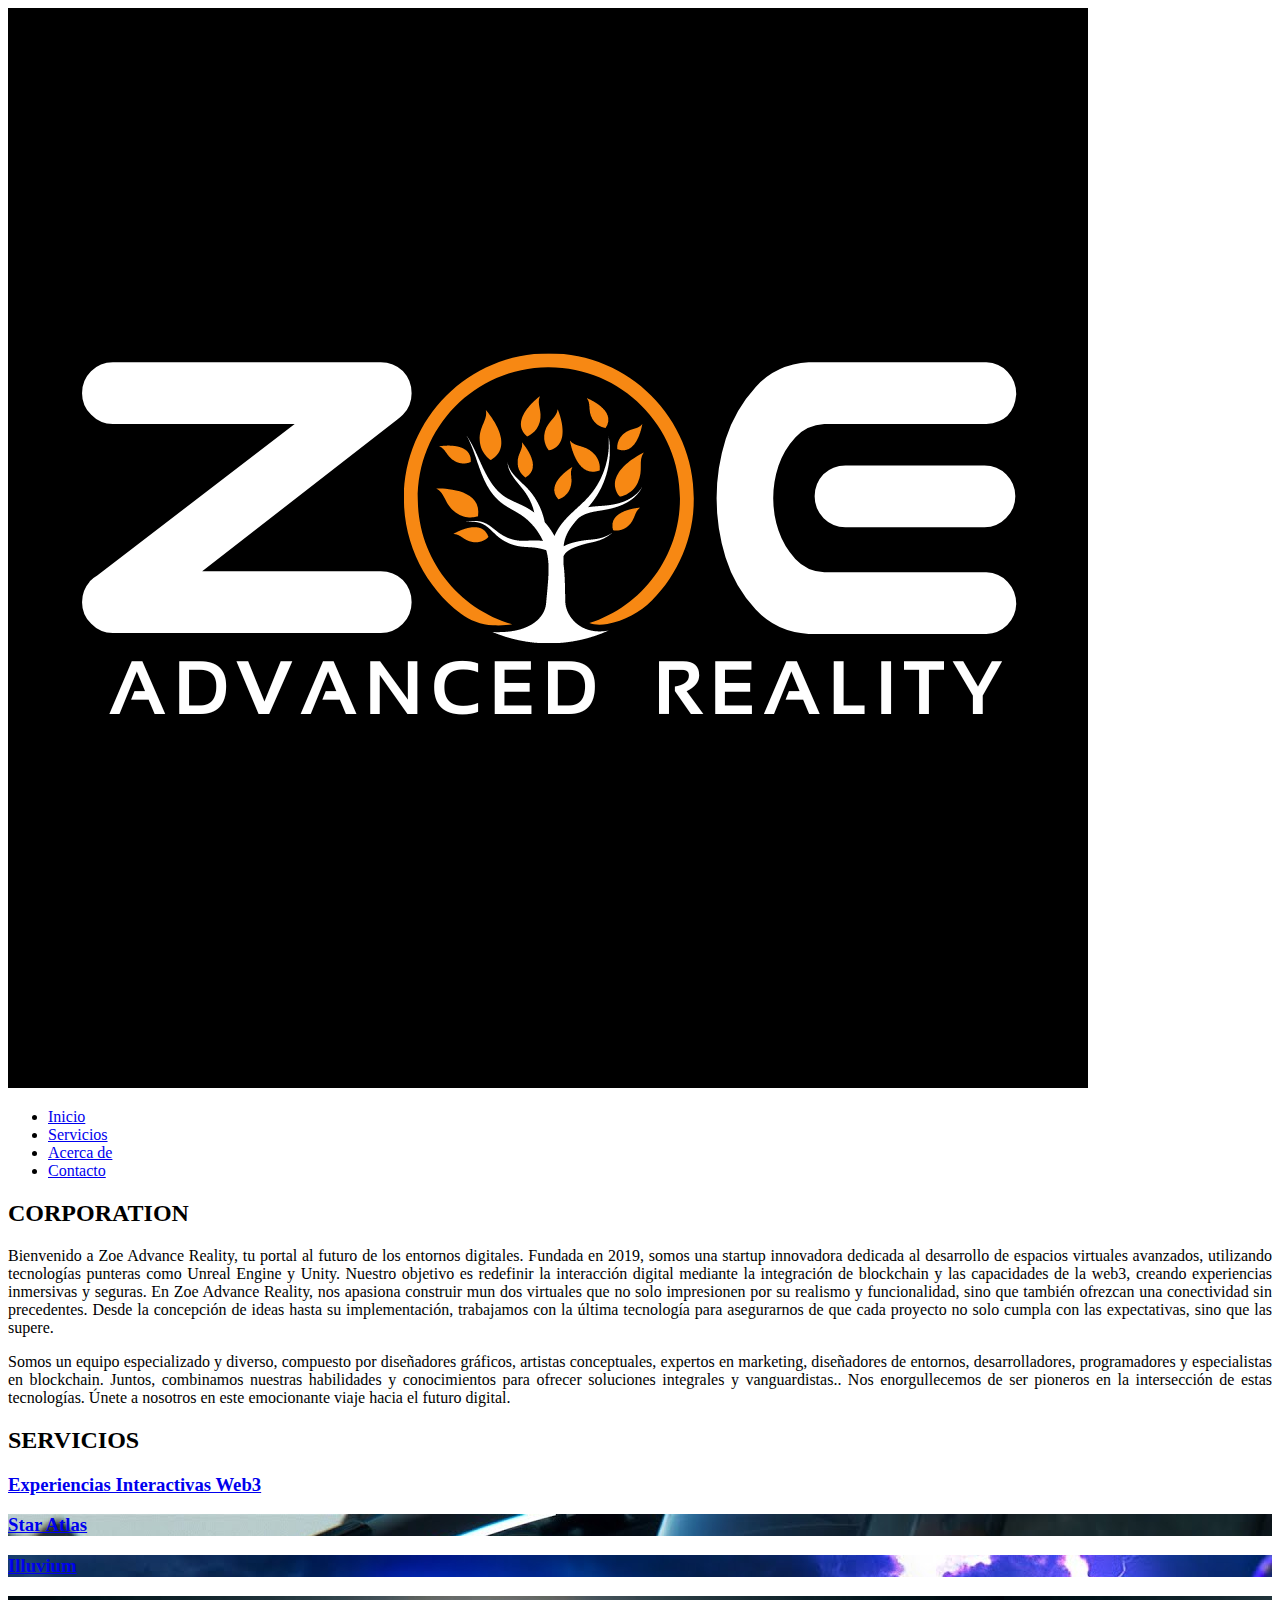
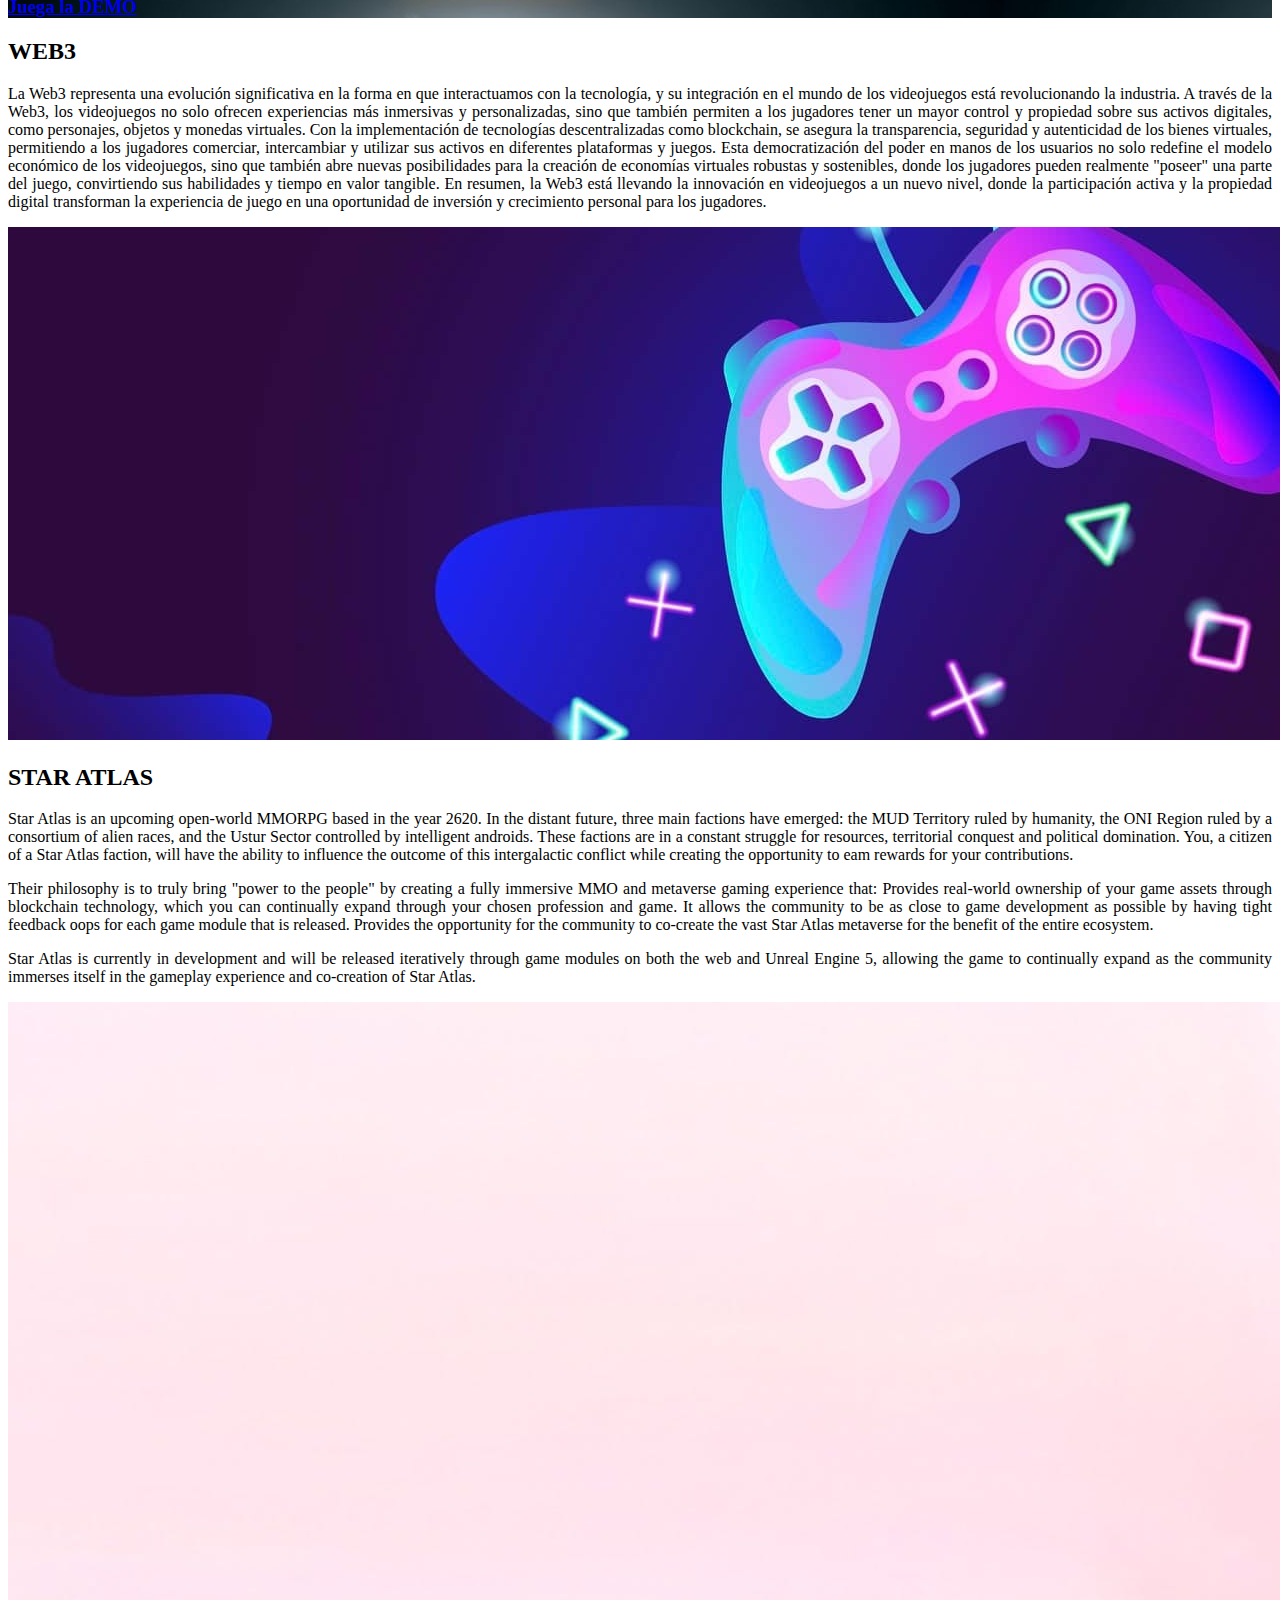
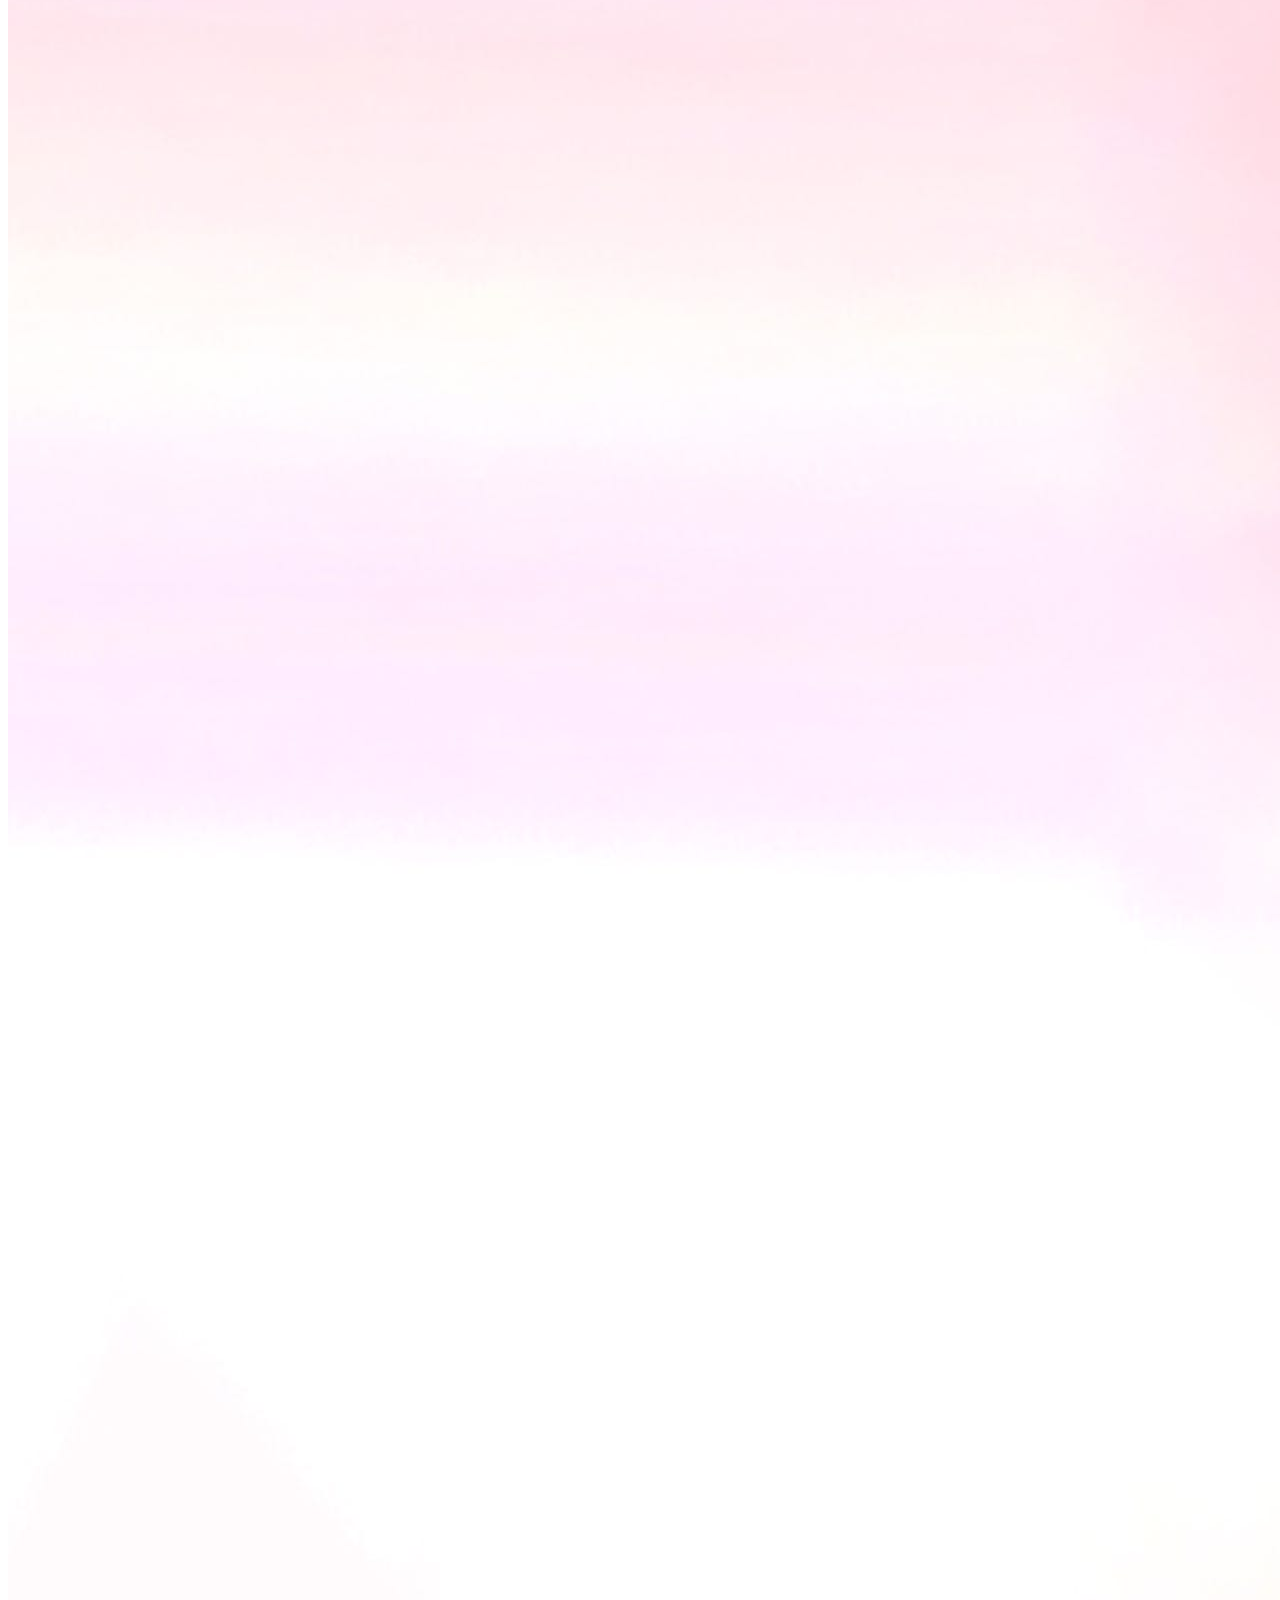
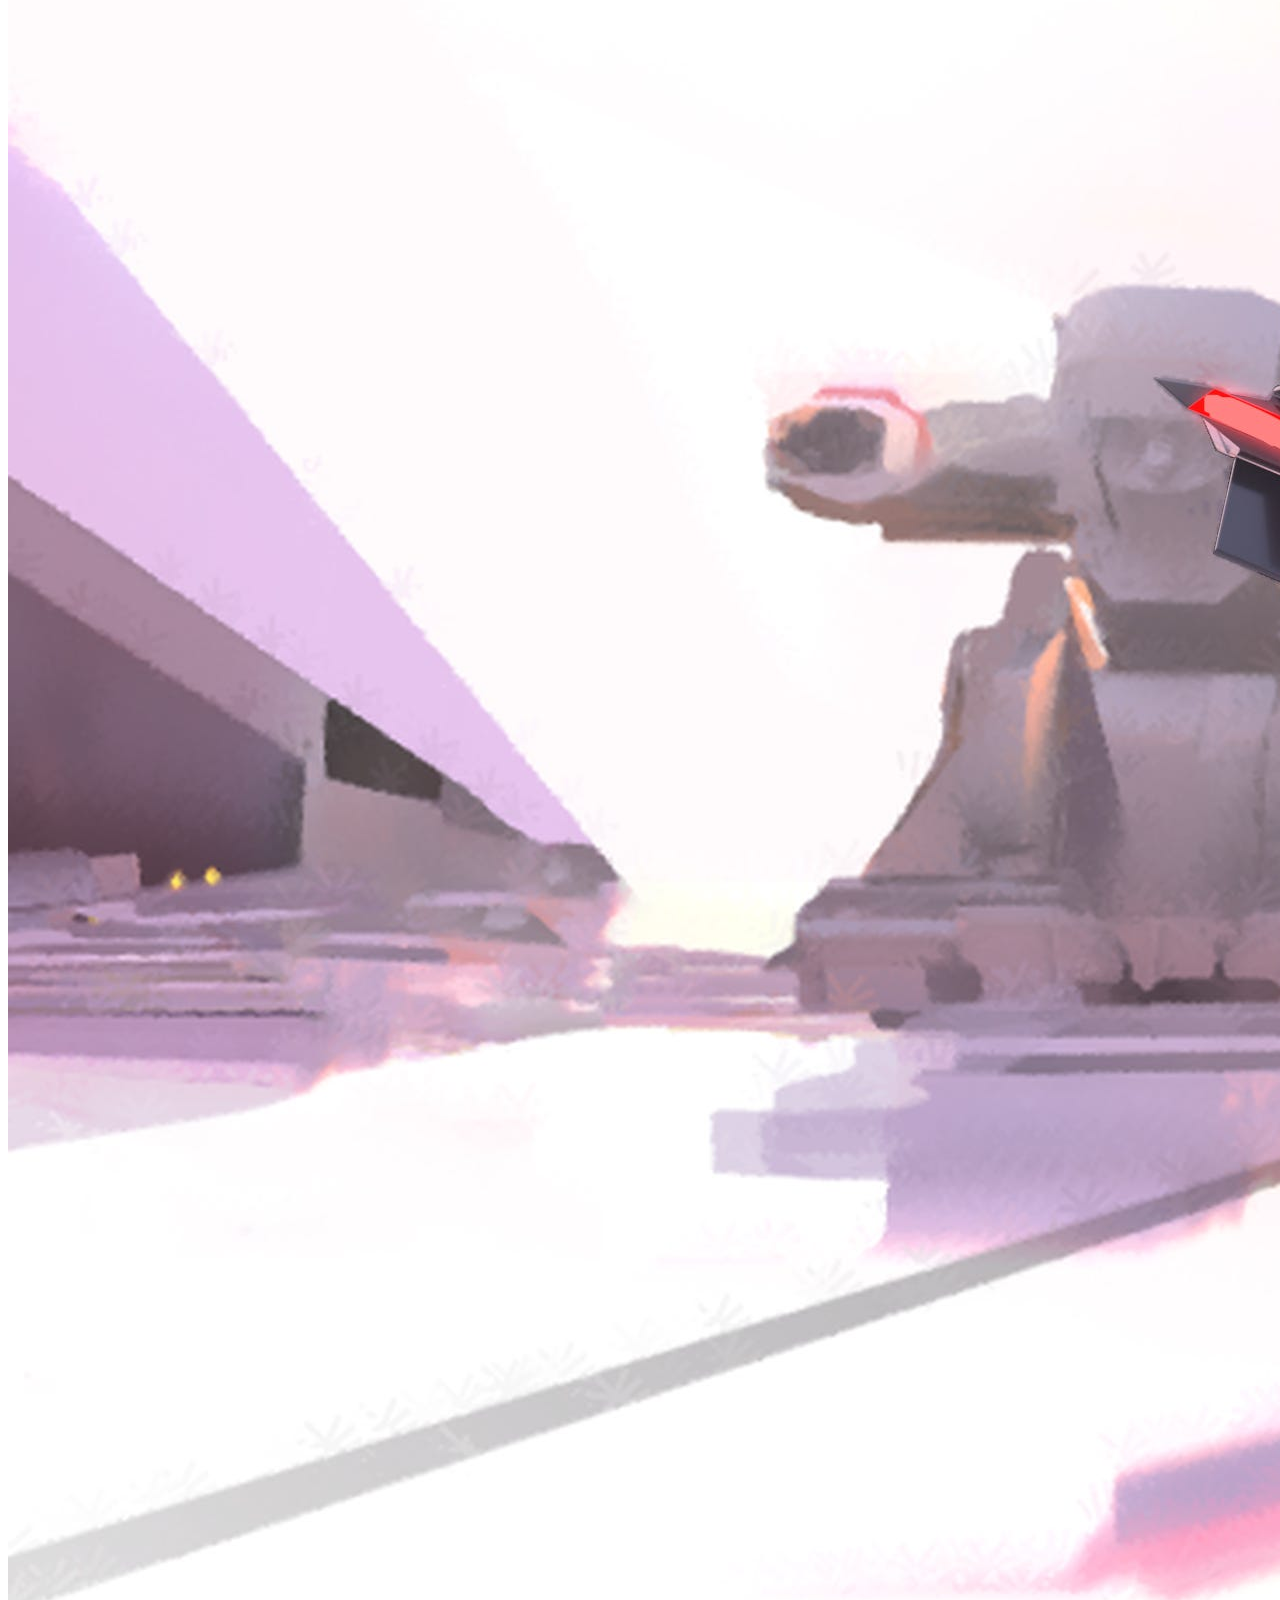
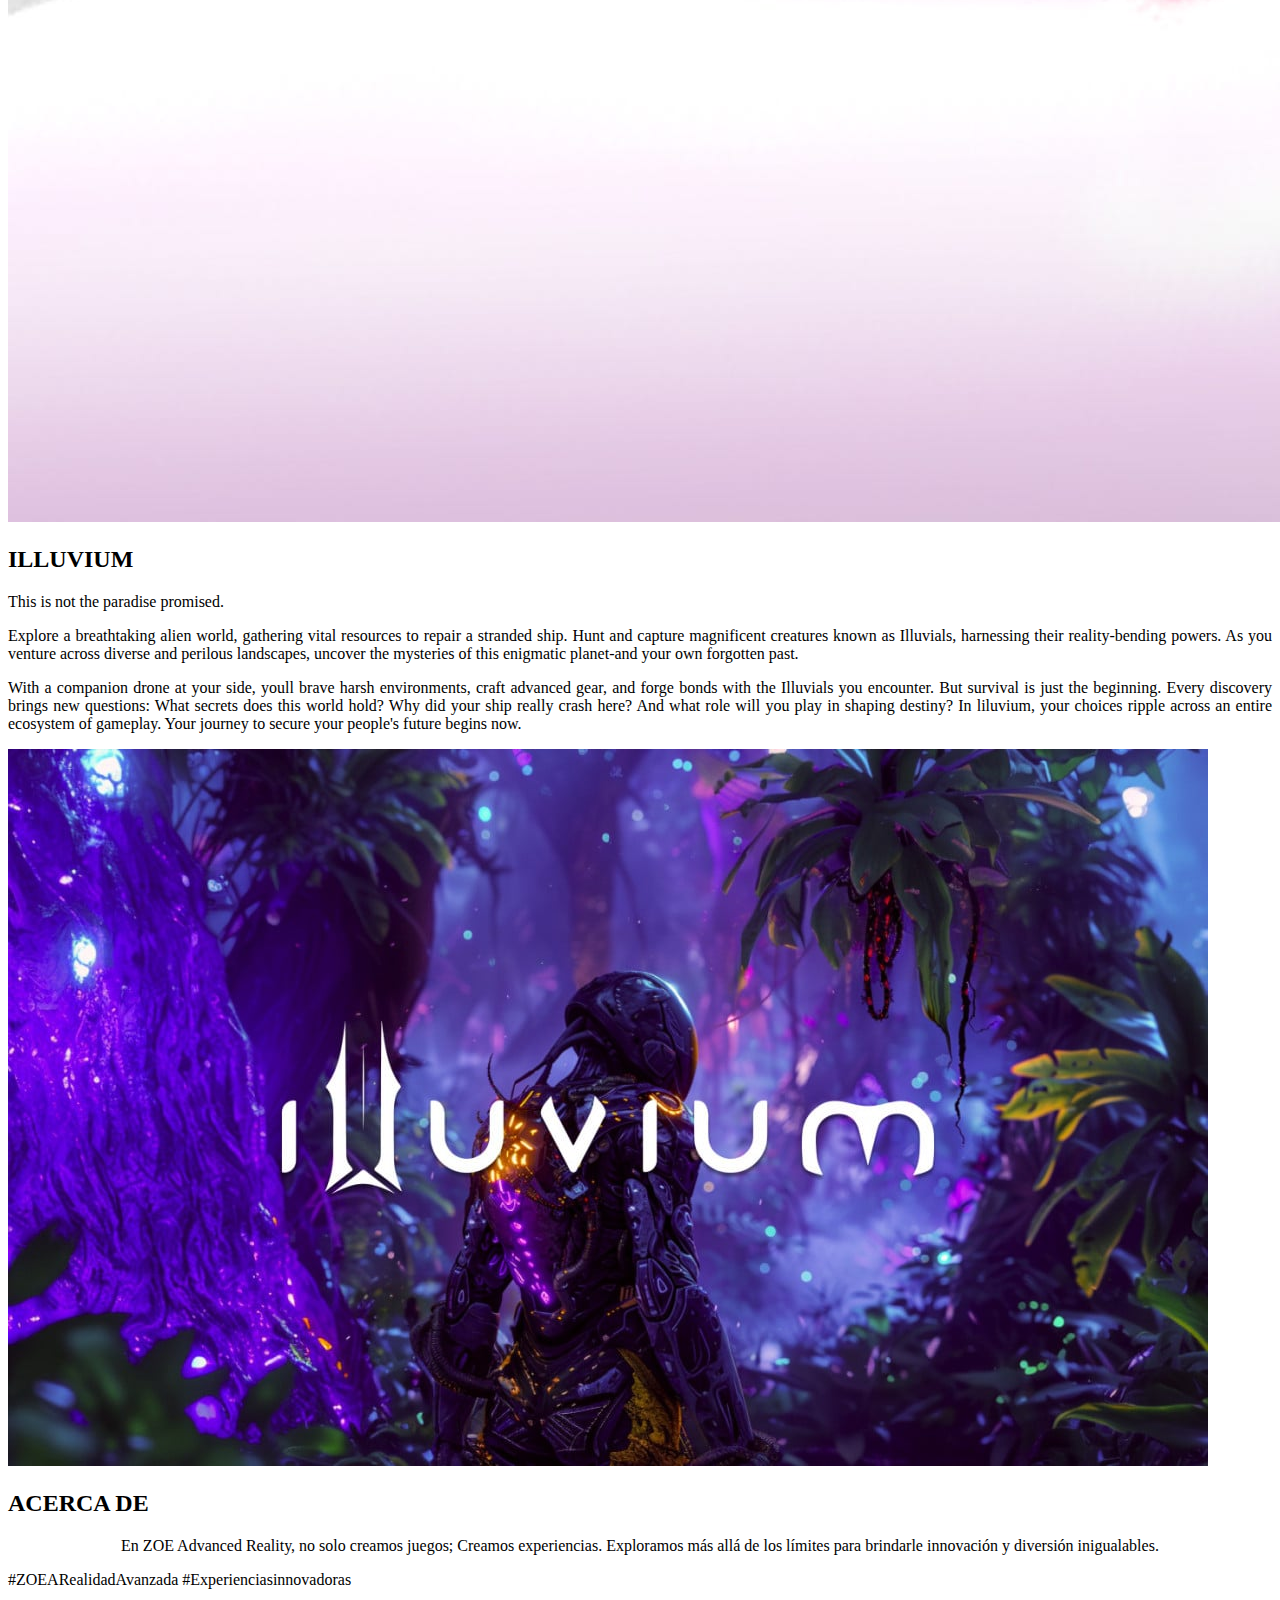
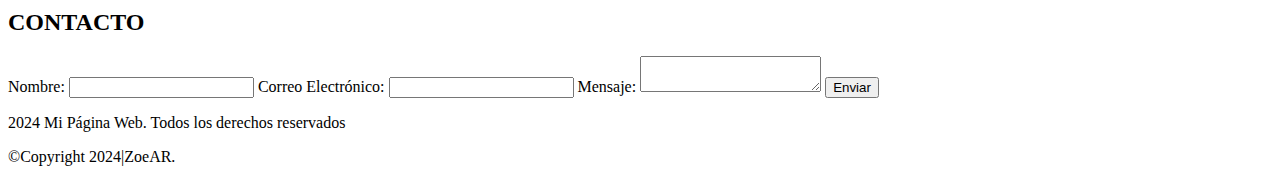
==== index.html @ 5ddc219a "Rename Index_copia01.html to index.html" ====
<!DOCTYPE html>
<html lang="es">
<head>
    <meta charset="UTF-8">
    <meta name="viewport" content="width=device-width, initial-scale=1.0">
    <title>Mi Página Web</title>
    <link rel="stylesheet" href="styles.css"> <!-- Vincula tu archivo CSS -->
</head>
<body>
    <header>
        <div class="container">
            <img src="logo.jpg" alt="Nombre de la Página" class="logo">
            <nav>
                <ul>
                    <li><a href="#inicio">Inicio</a></li>
                    <li><a href="#servicios">Servicios</a></li>
                    <li><a href="#acerca">Acerca de</a></li>
                    <li><a href="#contacto">Contacto</a></li>
                    </ul>
            </nav>
        </div>
    </header>

    <section id="inicio">
        <div class="container">
            <h2>CORPORATION</h2>
            <p style="text-align: justify;">
                Bienvenido a Zoe Advance Reality, tu portal al futuro de los entornos digitales. Fundada en 2019, somos una startup innovadora dedicada al desarrollo de espacios virtuales avanzados, utilizando tecnologías punteras como Unreal Engine y Unity. Nuestro objetivo es redefinir la interacción digital mediante la integración de blockchain y las capacidades de la web3, creando experiencias inmersivas y seguras. En Zoe Advance Reality, nos apasiona construir mun    dos virtuales que no solo impresionen por su realismo y funcionalidad, sino que también ofrezcan una conectividad sin precedentes. Desde la concepción de ideas hasta su implementación, trabajamos con la última tecnología para asegurarnos de que cada proyecto no solo cumpla con las expectativas, sino que las supere.</p>

            <p style="text-align: justify;">
                Somos un equipo especializado y diverso, compuesto por diseñadores gráficos, artistas conceptuales, expertos en marketing, diseñadores de entornos, desarrolladores, programadores y especialistas en blockchain. Juntos, combinamos nuestras habilidades y conocimientos para ofrecer soluciones integrales y vanguardistas.. Nos enorgullecemos de ser pioneros en la intersección de estas tecnologías. Únete a nosotros en este emocionante viaje hacia el futuro digital.</p>
        </div>
    </section>

    <section id="servicios">
        <div class="container">
            <h2>SERVICIOS</h2>
            <div class="servicios-grid">
                <a href="#web3" class="servicio">
                    <div class="servicio-imagen" style="background-image: url('imagen1.jpg');">
                        <div class="servicio-texto">
                            <h3>Experiencias Interactivas Web3</h3>
                            <p></p>
                        </div>
                    </div>
                </a>
                <a href="#Star Atlas" class="servicio">
                    <div class="servicio-imagen" style="background-image: url('imagen2.jpg');">
                        <div class="servicio-texto">
                            <h3>Star Atlas</h3>
                            <p></p>
                        </div>
                    </div>
                </a>
                <a href="#Illuvium" class="servicio">
                    <div class="servicio-imagen" style="background-image: url('imagen3.jpg');">
                        <div class="servicio-texto">
                            <h3>Illuvium</h3>
                            <p></p>
                        </div>
                    </div>
                </a>
                <a href="#destino4" class="servicio">
                    <div class="servicio-imagen" style="background-image: url('imagen4.jpg');">
                        <div class="servicio-texto">
                            <h3>Juega la DEMO</h3>
                            <p></p>
                        </div>
                    </div>
                </a>
            </div>
        </div>
    </section>

    <section id="web3">
        <div class="container">
            <h2>WEB3</h2>
            <p style="text-align: justify;">La Web3 representa una evolución significativa en la forma en que interactuamos con la tecnología, y su integración en el mundo de los videojuegos está revolucionando la industria. A través de la Web3, los videojuegos no solo ofrecen experiencias más inmersivas y personalizadas, sino que también permiten a los jugadores tener un mayor control y propiedad sobre sus activos digitales, como personajes, objetos y monedas virtuales. Con la implementación de tecnologías descentralizadas como blockchain, se asegura la transparencia, seguridad y autenticidad de los bienes virtuales, permitiendo a los jugadores comerciar, intercambiar y utilizar sus activos en diferentes plataformas y juegos. Esta democratización del poder en manos de los usuarios no solo redefine el modelo económico de los videojuegos, sino que también abre nuevas posibilidades para la creación de economías virtuales robustas y sostenibles, donde los jugadores pueden realmente "poseer" una parte del juego, convirtiendo sus habilidades y tiempo en valor tangible. En resumen, la Web3 está llevando la innovación en videojuegos a un nuevo nivel, donde la participación activa y la propiedad digital transforman la experiencia de juego en una oportunidad de inversión y crecimiento personal para los jugadores.</p>
            <img src="imagen-web3.jpg" alt="Descripción de la imagen" class="imagen-web3">
            <!-- Aquí puedes añadir más contenido relevante, como imágenes, texto adicional, etc. -->
        </div>
    </section>    

    <section id="Star Atlas">
        <div class="container">
            <h2>STAR ATLAS</h2>
            <p style="text-align: justify;">Star Atlas is an upcoming open-world MMORPG based in the year 2620. In the distant future, three main factions have emerged: the MUD Territory ruled by humanity, the ONI Region ruled by a consortium of alien races, and the Ustur Sector controlled by intelligent androids. These factions are in a constant struggle for resources, territorial conquest and political domination. You, a citizen of a Star Atlas faction, will have the ability to influence the outcome of this intergalactic conflict while creating the opportunity to eam rewards for your contributions.
                </p>
            <p style="text-align: justify;">
                Their philosophy is to truly bring "power to the people" by creating a fully immersive MMO and metaverse gaming experience that:
                Provides real-world ownership of your game assets through blockchain technology, which you can continually expand through your chosen profession and game.
                It allows the community to be as close to game development as possible by having tight feedback oops for each game module that is released. Provides the opportunity for the community to co-create the vast Star Atlas metaverse for the benefit of the entire ecosystem.
            </p><p style="text-align: justify;">
                Star Atlas is currently in development and will be released iteratively through game modules on both the web and Unreal Engine 5, allowing the game to continually expand as the community immerses itself in the gameplay experience and co-creation of Star Atlas.</p>
                <img src="imagen-staratlas.jpg" alt="Descripción de la imagen" class="imagen-staratlas">
                <!-- Aquí puedes añadir más contenido relevante, como imágenes, texto adicional, etc. -->
        </div>
    </section> 

    <section id="Illuvium">
        <div class="container">
            <h2>ILLUVIUM</h2>
            <p>This is not the paradise promised.</p>
            <p style="text-align: justify;">Explore a breathtaking alien world, gathering vital resources to repair a stranded ship. Hunt and capture magnificent creatures known as Illuvials, harnessing their reality-bending powers. As you venture across diverse and perilous landscapes, uncover the mysteries of this enigmatic planet-and your own forgotten past.</p>
                <p style="text-align: justify;">With a companion drone at your side, youll brave harsh environments, craft advanced gear, and forge bonds with the Illuvials you encounter. But survival is just the beginning. Every discovery brings new questions: What secrets does this world hold? Why did your ship really crash here? And what role will you play in shaping destiny? In liluvium, your choices ripple across an entire ecosystem of gameplay. Your journey to secure your people's future begins
                now.</p>
                <img src="imagen-illuvium.jpg" alt="Descripción de la imagen" class="imagen-illuvium">
            <!-- Aquí puedes añadir más contenido relevante, como imágenes, texto adicional, etc. -->
        </div>
    </section>       

    <section id="acerca">
        <div class="container">
            <h2>ACERCA DE</h2>
            <p style="text-align: center;">En ZOE Advanced Reality, no solo creamos juegos; Creamos experiencias. Exploramos más allá de los límites para brindarle innovación y diversión inigualables.</p><p>#ZOEARealidadAvanzada
                #Experienciasinnovadoras</p>
        </div>
    </section>

    <section id="contacto">
        <div class="container">
            <h2>CONTACTO</h2>
            <form>
                <label for="nombre">Nombre:</label>
                <input type="text" id="nombre" name="nombre">

                <label for="email">Correo Electrónico:</label>
                <input type="email" id="email" name="email">

                <label for="mensaje">Mensaje:</label>
                <textarea id="mensaje" name="mensaje"></textarea>

                <button type="submit">Enviar</button>
            </form>
        </div>
    </section>

    <footer>
        <div class="container">
            <p>2024 Mi Página Web. Todos los derechos reservados</p> 
                <p>©Copyright 2024|ZoeAR.</p>
        </div>
    </footer>

    <script>
        document.addEventListener("DOMContentLoaded", function() {
            // Selecciona todos los enlaces internos
            const internalLinks = document.querySelectorAll('a[href^="#"]');
            
            internalLinks.forEach(link => {
                link.addEventListener("click", function(e) {
                    e.preventDefault(); // Evita el comportamiento predeterminado del enlace
                    
                    // Obtiene el objetivo del enlace
                    const targetId = this.getAttribute("href").substring(1);
                    const targetElement = document.getElementById(targetId);
                    
                    // Realiza el desplazamiento suave
                    if (targetElement) {
                        targetElement.scrollIntoView({
                            behavior: 'smooth'
                        });
                    }
                });
            });
        });
        </script>
</body>
</html>
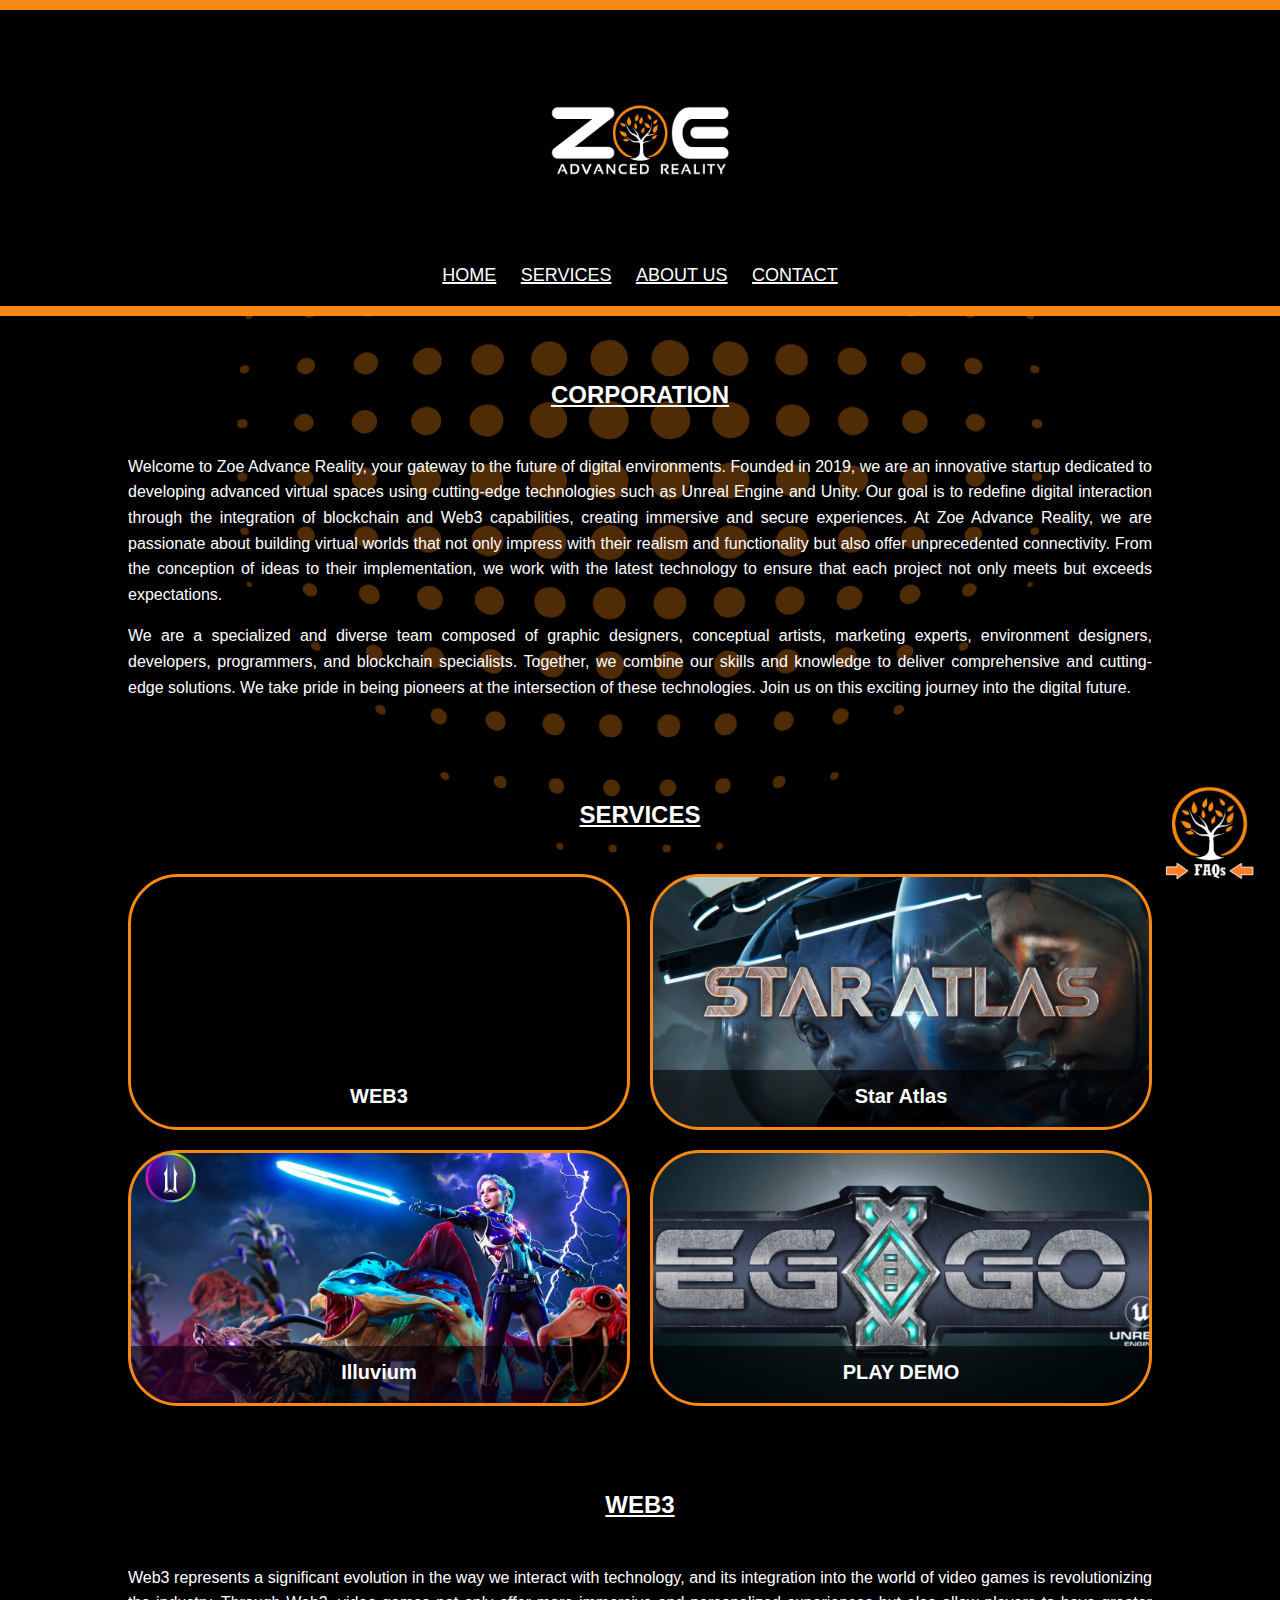
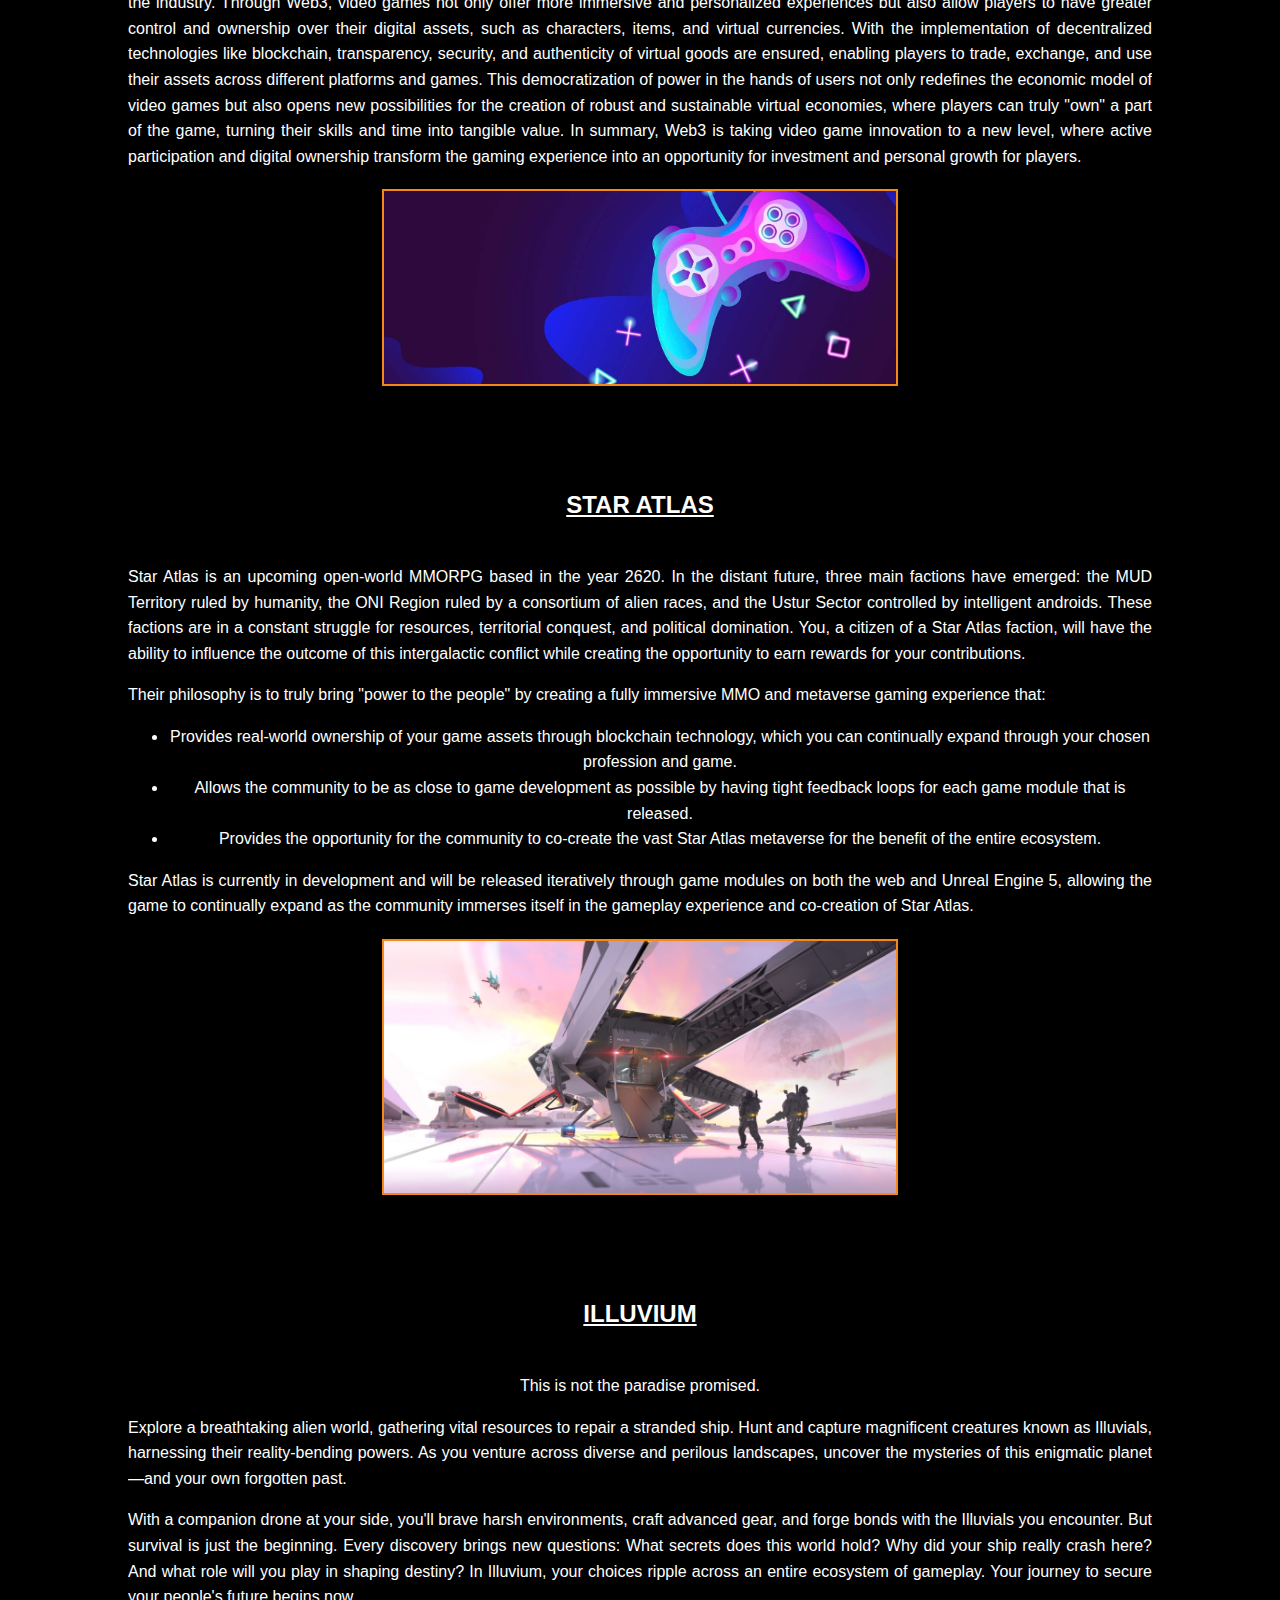
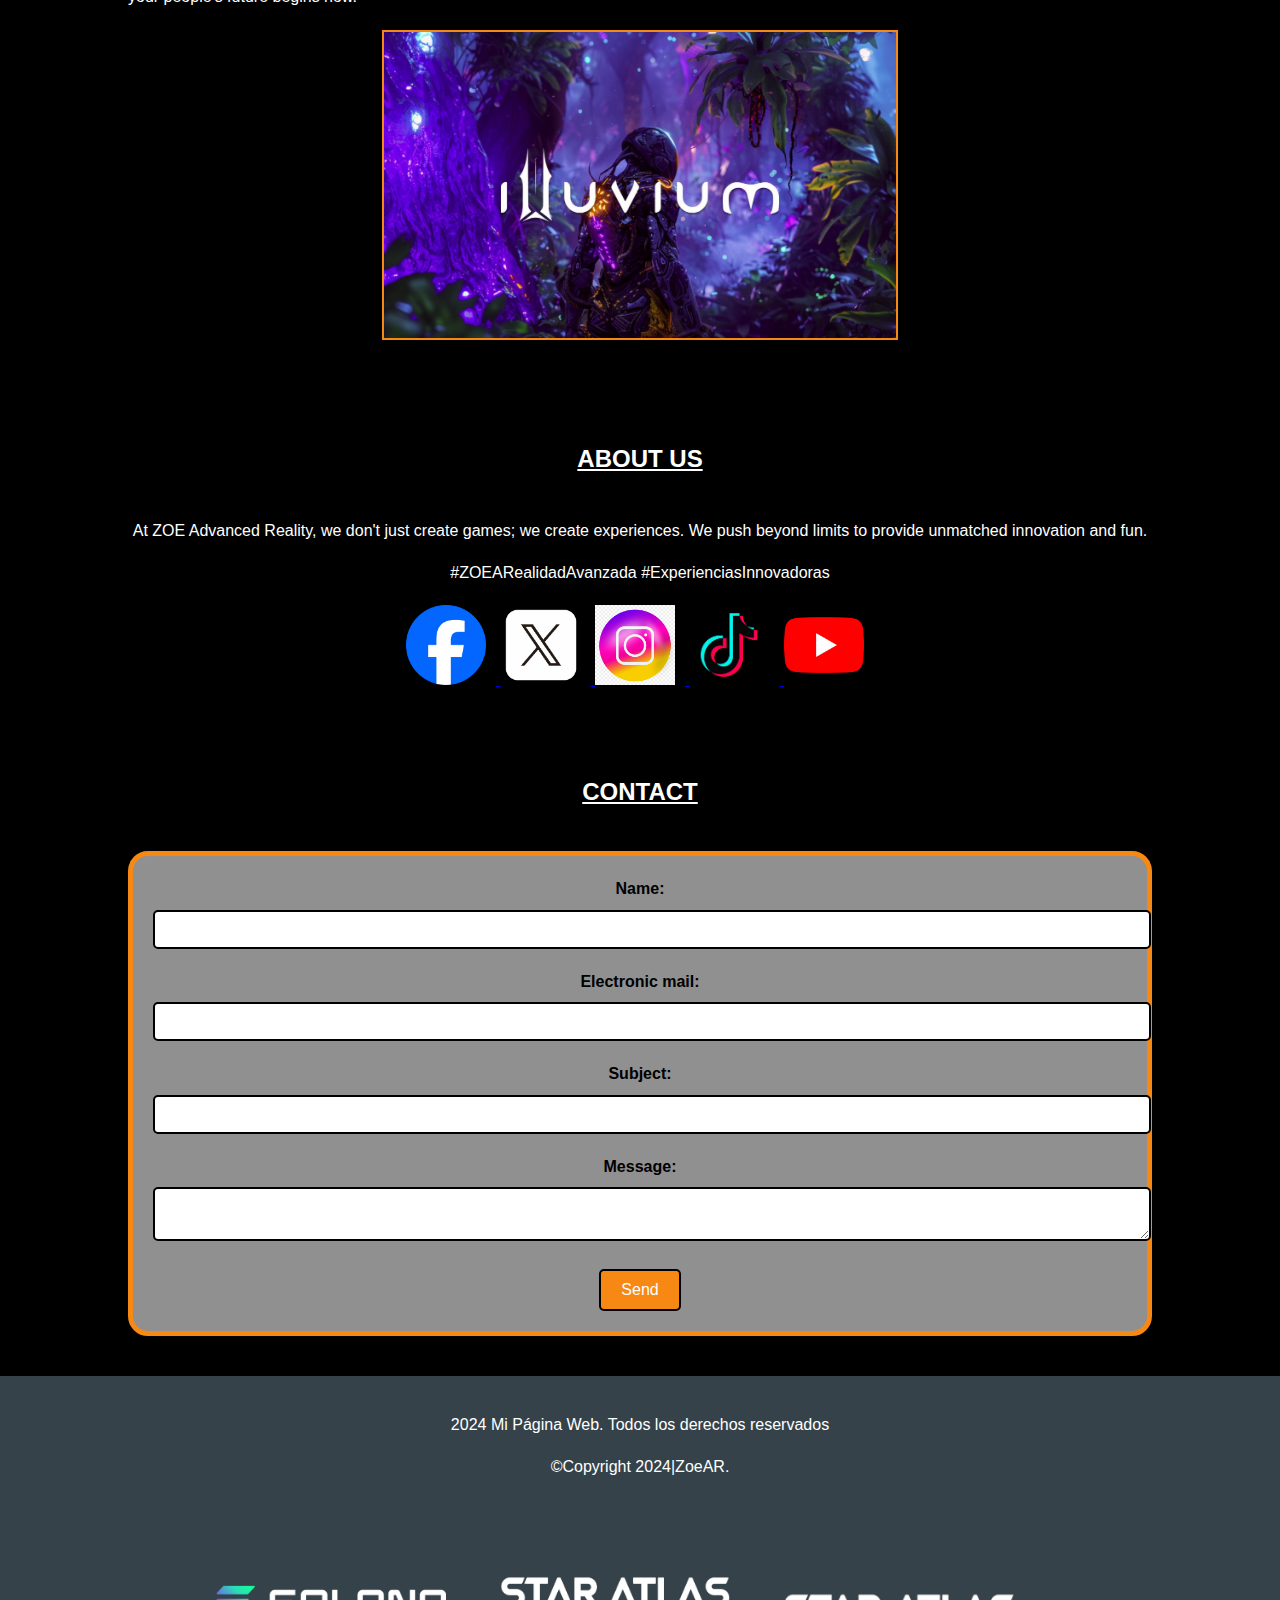
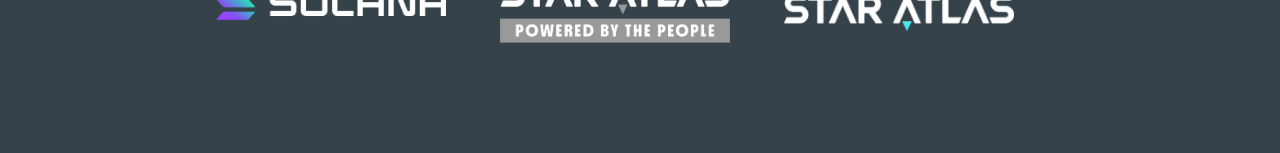
==== commit 5ed9a4ff: "orden index" ====
--- a/index.html
+++ b/index.html
@@ -4,19 +4,19 @@
     <meta charset="UTF-8">
     <meta name="viewport" content="width=device-width, initial-scale=1.0">
     <title>Mi Página Web</title>
-    <link rel="stylesheet" href="styles.css"> <!-- Vincula tu archivo CSS -->
+    <link rel="stylesheet" href="Styles_copia3.css"> <!-- Vincula tu archivo CSS -->
 </head>
 <body>
-    <header>
-        <div class="container">
-            <img src="logo.jpg" alt="Nombre de la Página" class="logo">
+    <header>   
+        <div class="container">
+            <img src="IMAGENES/logo.jpg" alt="Nombre de la Página" class="logo">
             <nav>
                 <ul>
-                    <li><a href="#inicio">Inicio</a></li>
-                    <li><a href="#servicios">Servicios</a></li>
-                    <li><a href="#acerca">Acerca de</a></li>
-                    <li><a href="#contacto">Contacto</a></li>
-                    </ul>
+                    <li><a href="#inicio">HOME</a></li>
+                    <li><a href="#servicios">SERVICES</a></li>
+                    <li><a href="#acerca">ABOUT US</a></li>
+                    <li><a href="#contacto">CONTACT</a></li>
+                </ul>
             </nav>
         </div>
     </header>
@@ -25,27 +25,28 @@
         <div class="container">
             <h2>CORPORATION</h2>
             <p style="text-align: justify;">
-                Bienvenido a Zoe Advance Reality, tu portal al futuro de los entornos digitales. Fundada en 2019, somos una startup innovadora dedicada al desarrollo de espacios virtuales avanzados, utilizando tecnologías punteras como Unreal Engine y Unity. Nuestro objetivo es redefinir la interacción digital mediante la integración de blockchain y las capacidades de la web3, creando experiencias inmersivas y seguras. En Zoe Advance Reality, nos apasiona construir mun    dos virtuales que no solo impresionen por su realismo y funcionalidad, sino que también ofrezcan una conectividad sin precedentes. Desde la concepción de ideas hasta su implementación, trabajamos con la última tecnología para asegurarnos de que cada proyecto no solo cumpla con las expectativas, sino que las supere.</p>
-
+                Welcome to Zoe Advance Reality, your gateway to the future of digital environments. Founded in 2019, we are an innovative startup dedicated to developing advanced virtual spaces using cutting-edge technologies such as Unreal Engine and Unity. Our goal is to redefine digital interaction through the integration of blockchain and Web3 capabilities, creating immersive and secure experiences. At Zoe Advance Reality, we are passionate about building virtual worlds that not only impress with their realism and functionality but also offer unprecedented connectivity. From the conception of ideas to their implementation, we work with the latest technology to ensure that each project not only meets but exceeds expectations.
+            </p>
             <p style="text-align: justify;">
-                Somos un equipo especializado y diverso, compuesto por diseñadores gráficos, artistas conceptuales, expertos en marketing, diseñadores de entornos, desarrolladores, programadores y especialistas en blockchain. Juntos, combinamos nuestras habilidades y conocimientos para ofrecer soluciones integrales y vanguardistas.. Nos enorgullecemos de ser pioneros en la intersección de estas tecnologías. Únete a nosotros en este emocionante viaje hacia el futuro digital.</p>
+                We are a specialized and diverse team composed of graphic designers, conceptual artists, marketing experts, environment designers, developers, programmers, and blockchain specialists. Together, we combine our skills and knowledge to deliver comprehensive and cutting-edge solutions. We take pride in being pioneers at the intersection of these technologies. Join us on this exciting journey into the digital future.
+            </p>
         </div>
     </section>
 
     <section id="servicios">
         <div class="container">
-            <h2>SERVICIOS</h2>
+            <h2>SERVICES</h2>
             <div class="servicios-grid">
                 <a href="#web3" class="servicio">
-                    <div class="servicio-imagen" style="background-image: url('imagen1.jpg');">
-                        <div class="servicio-texto">
-                            <h3>Experiencias Interactivas Web3</h3>
-                            <p></p>
-                        </div>
-                    </div>
-                </a>
-                <a href="#Star Atlas" class="servicio">
-                    <div class="servicio-imagen" style="background-image: url('imagen2.jpg');">
+                    <div class="servicio-imagen" style="background-image: url('IMAGENES/imagen1.jpg');">
+                        <div class="servicio-texto">
+                            <h3>WEB3</h3>
+                            <p></p>
+                        </div>
+                    </div>
+                </a>
+                <a href="#Star_Atlas" class="servicio">
+                    <div class="servicio-imagen" style="background-image: url('IMAGENES/imagen2.jpg');">
                         <div class="servicio-texto">
                             <h3>Star Atlas</h3>
                             <p></p>
@@ -53,7 +54,7 @@
                     </div>
                 </a>
                 <a href="#Illuvium" class="servicio">
-                    <div class="servicio-imagen" style="background-image: url('imagen3.jpg');">
+                    <div class="servicio-imagen" style="background-image: url('IMAGENES/imagen3.jpg');">
                         <div class="servicio-texto">
                             <h3>Illuvium</h3>
                             <p></p>
@@ -61,9 +62,9 @@
                     </div>
                 </a>
                 <a href="#destino4" class="servicio">
-                    <div class="servicio-imagen" style="background-image: url('imagen4.jpg');">
-                        <div class="servicio-texto">
-                            <h3>Juega la DEMO</h3>
+                    <div class="servicio-imagen" style="background-image: url('IMAGENES/imagen4.jpg');">
+                        <div class="servicio-texto">
+                            <h3>PLAY DEMO</h3>
                             <p></p>
                         </div>
                     </div>
@@ -75,25 +76,26 @@
     <section id="web3">
         <div class="container">
             <h2>WEB3</h2>
-            <p style="text-align: justify;">La Web3 representa una evolución significativa en la forma en que interactuamos con la tecnología, y su integración en el mundo de los videojuegos está revolucionando la industria. A través de la Web3, los videojuegos no solo ofrecen experiencias más inmersivas y personalizadas, sino que también permiten a los jugadores tener un mayor control y propiedad sobre sus activos digitales, como personajes, objetos y monedas virtuales. Con la implementación de tecnologías descentralizadas como blockchain, se asegura la transparencia, seguridad y autenticidad de los bienes virtuales, permitiendo a los jugadores comerciar, intercambiar y utilizar sus activos en diferentes plataformas y juegos. Esta democratización del poder en manos de los usuarios no solo redefine el modelo económico de los videojuegos, sino que también abre nuevas posibilidades para la creación de economías virtuales robustas y sostenibles, donde los jugadores pueden realmente "poseer" una parte del juego, convirtiendo sus habilidades y tiempo en valor tangible. En resumen, la Web3 está llevando la innovación en videojuegos a un nuevo nivel, donde la participación activa y la propiedad digital transforman la experiencia de juego en una oportunidad de inversión y crecimiento personal para los jugadores.</p>
-            <img src="imagen-web3.jpg" alt="Descripción de la imagen" class="imagen-web3">
+            <p style="text-align: justify;">Web3 represents a significant evolution in the way we interact with technology, and its integration into the world of video games is revolutionizing the industry. Through Web3, video games not only offer more immersive and personalized experiences but also allow players to have greater control and ownership over their digital assets, such as characters, items, and virtual currencies. With the implementation of decentralized technologies like blockchain, transparency, security, and authenticity of virtual goods are ensured, enabling players to trade, exchange, and use their assets across different platforms and games. This democratization of power in the hands of users not only redefines the economic model of video games but also opens new possibilities for the creation of robust and sustainable virtual economies, where players can truly "own" a part of the game, turning their skills and time into tangible value. In summary, Web3 is taking video game innovation to a new level, where active participation and digital ownership transform the gaming experience into an opportunity for investment and personal growth for players.</p>
+            <img src="IMAGENES/imagen-web3.jpg" alt="Descripción de la imagen" class="imagen-web3">
             <!-- Aquí puedes añadir más contenido relevante, como imágenes, texto adicional, etc. -->
         </div>
     </section>    
 
-    <section id="Star Atlas">
+    <section id="Star_Atlas">
         <div class="container">
             <h2>STAR ATLAS</h2>
-            <p style="text-align: justify;">Star Atlas is an upcoming open-world MMORPG based in the year 2620. In the distant future, three main factions have emerged: the MUD Territory ruled by humanity, the ONI Region ruled by a consortium of alien races, and the Ustur Sector controlled by intelligent androids. These factions are in a constant struggle for resources, territorial conquest and political domination. You, a citizen of a Star Atlas faction, will have the ability to influence the outcome of this intergalactic conflict while creating the opportunity to eam rewards for your contributions.
-                </p>
-            <p style="text-align: justify;">
-                Their philosophy is to truly bring "power to the people" by creating a fully immersive MMO and metaverse gaming experience that:
-                Provides real-world ownership of your game assets through blockchain technology, which you can continually expand through your chosen profession and game.
-                It allows the community to be as close to game development as possible by having tight feedback oops for each game module that is released. Provides the opportunity for the community to co-create the vast Star Atlas metaverse for the benefit of the entire ecosystem.
-            </p><p style="text-align: justify;">
-                Star Atlas is currently in development and will be released iteratively through game modules on both the web and Unreal Engine 5, allowing the game to continually expand as the community immerses itself in the gameplay experience and co-creation of Star Atlas.</p>
-                <img src="imagen-staratlas.jpg" alt="Descripción de la imagen" class="imagen-staratlas">
-                <!-- Aquí puedes añadir más contenido relevante, como imágenes, texto adicional, etc. -->
+            <p style="text-align: justify;">Star Atlas is an upcoming open-world MMORPG based in the year 2620. In the distant future, three main factions have emerged: the MUD Territory ruled by humanity, the ONI Region ruled by a consortium of alien races, and the Ustur Sector controlled by intelligent androids. These factions are in a constant struggle for resources, territorial conquest, and political domination. You, a citizen of a Star Atlas faction, will have the ability to influence the outcome of this intergalactic conflict while creating the opportunity to earn rewards for your contributions.</p>
+            <p style="text-align: justify;">Their philosophy is to truly bring "power to the people" by creating a fully immersive MMO and metaverse gaming experience that:
+                <ul>
+                    <li>Provides real-world ownership of your game assets through blockchain technology, which you can continually expand through your chosen profession and game.</li>
+                    <li>Allows the community to be as close to game development as possible by having tight feedback loops for each game module that is released.</li>
+                    <li>Provides the opportunity for the community to co-create the vast Star Atlas metaverse for the benefit of the entire ecosystem.</li>
+                </ul>
+            </p>
+            <p style="text-align: justify;">Star Atlas is currently in development and will be released iteratively through game modules on both the web and Unreal Engine 5, allowing the game to continually expand as the community immerses itself in the gameplay experience and co-creation of Star Atlas.</p>
+            <img src="IMAGENES/imagen-staratlas.jpg" alt="Descripción de la imagen" class="imagen-staratlas">
+            <!-- Aquí puedes añadir más contenido relevante, como imágenes, texto adicional, etc. -->
         </div>
     </section> 
 
@@ -101,46 +103,85 @@
         <div class="container">
             <h2>ILLUVIUM</h2>
             <p>This is not the paradise promised.</p>
-            <p style="text-align: justify;">Explore a breathtaking alien world, gathering vital resources to repair a stranded ship. Hunt and capture magnificent creatures known as Illuvials, harnessing their reality-bending powers. As you venture across diverse and perilous landscapes, uncover the mysteries of this enigmatic planet-and your own forgotten past.</p>
-                <p style="text-align: justify;">With a companion drone at your side, youll brave harsh environments, craft advanced gear, and forge bonds with the Illuvials you encounter. But survival is just the beginning. Every discovery brings new questions: What secrets does this world hold? Why did your ship really crash here? And what role will you play in shaping destiny? In liluvium, your choices ripple across an entire ecosystem of gameplay. Your journey to secure your people's future begins
-                now.</p>
-                <img src="imagen-illuvium.jpg" alt="Descripción de la imagen" class="imagen-illuvium">
+            <p style="text-align: justify;">Explore a breathtaking alien world, gathering vital resources to repair a stranded ship. Hunt and capture magnificent creatures known as Illuvials, harnessing their reality-bending powers. As you venture across diverse and perilous landscapes, uncover the mysteries of this enigmatic planet—and your own forgotten past.</p>
+            <p style="text-align: justify;">With a companion drone at your side, you'll brave harsh environments, craft advanced gear, and forge bonds with the Illuvials you encounter. But survival is just the beginning. Every discovery brings new questions: What secrets does this world hold? Why did your ship really crash here? And what role will you play in shaping destiny? In Illuvium, your choices ripple across an entire ecosystem of gameplay. Your journey to secure your people's future begins now.</p>
+            <img src="IMAGENES/imagen-illuvium.jpg" alt="Descripción de la imagen" class="imagen-illuvium">
             <!-- Aquí puedes añadir más contenido relevante, como imágenes, texto adicional, etc. -->
         </div>
     </section>       
 
     <section id="acerca">
         <div class="container">
-            <h2>ACERCA DE</h2>
-            <p style="text-align: center;">En ZOE Advanced Reality, no solo creamos juegos; Creamos experiencias. Exploramos más allá de los límites para brindarle innovación y diversión inigualables.</p><p>#ZOEARealidadAvanzada
-                #Experienciasinnovadoras</p>
+            <h2>ABOUT US</h2>
+            <p style="text-align: center;">At ZOE Advanced Reality, we don't just create games; we create experiences. We push beyond limits to provide unmatched innovation and fun.</p>
+            <p>#ZOEARealidadAvanzada #ExperienciasInnovadoras</p>
+            <div class="social-media-icons" style="text-align: center; margin-top: 20px;">
+                <a href="https://www.facebook.com/profile.php?id=61556123781019" target="_blank">
+                    <img src="IMAGENES/facebook-icon.png" alt="Facebook" class="social-icon">
+                </a>
+                <a href="https://x.com/ZOE_AR_ " target="_blank">
+                    <img src="IMAGENES/x-icon.png" alt="X" class="social-icon">
+                </a>
+                <a href="https://www.instagram.com/zoeadvancedreality?igsh=MTJoOGdtZmRoYjM0cw==" target="_blank">
+                    <img src="IMAGENES/instagram-icon.png" alt="Instagram" class="social-icon">
+                </a>
+                <a href="https://www.tiktok.com/@zoe.advancedreality" target="_blank">
+                    <img src="IMAGENES/tiktok-icon.png" alt="TikTok" class="social-icon">
+                </a>
+                <a href="https://youtube.com/@zoearnews" target="_blank">
+                    <img src="IMAGENES/youtube-icon.png" alt="Youtube" class="social-icon">
+                </a>
         </div>
     </section>
 
     <section id="contacto">
         <div class="container">
-            <h2>CONTACTO</h2>
-            <form>
-                <label for="nombre">Nombre:</label>
-                <input type="text" id="nombre" name="nombre">
-
-                <label for="email">Correo Electrónico:</label>
-                <input type="email" id="email" name="email">
-
-                <label for="mensaje">Mensaje:</label>
-                <textarea id="mensaje" name="mensaje"></textarea>
-
-                <button type="submit">Enviar</button>
+            <h2>CONTACT</h2>
+            <form id="contact-form" action="enviar_formulario.php" method="POST">
+                <label for="nombre">Name:</label>
+                <input type="text" id="nombre" name="nombre" required>
+    
+                <label for="email">Electronic mail:</label>
+                <input type="email" id="email" name="email" required>
+    
+                <label for="asunto">Subject:</label>
+                <input type="text" id="asunto" name="asunto" required>
+    
+                <label for="mensaje">Message:</label>
+                <textarea id="mensaje" name="mensaje" required></textarea>
+    
+                <button type="submit">Send</button>
             </form>
         </div>
     </section>
-
     <footer>
         <div class="container">
             <p>2024 Mi Página Web. Todos los derechos reservados</p> 
-                <p>©Copyright 2024|ZoeAR.</p>
-        </div>
+            <p>©Copyright 2024|ZoeAR.</p>
+        </div>
+        <img src="IMAGENES/solana-logo.png" alt="FAQ" class="imagen-footer">
+        <img src="IMAGENES/staratlas-logo1.png" alt="FAQ" class="imagen-footer">
+        <img src="IMAGENES/staratlas-logo2.png" alt="FAQ" class="imagen-footer">
     </footer>
+
+    <img src="IMAGENES/imagen-faq.png" alt="FAQ" class="imagen-flotante">
+
+    <!-- Sección de FAQ -->
+    <div id="faq-modal" class="faq-modal">
+        <div class="faq-contenido">
+            <h2>Frequently Asked Questions</h2>
+            <div class="faq-pregunta">
+                <h3>¿What is Web3?</h3>
+                <p>Web3 refers to the evolution of the web towards a decentralized internet based on blockchain.</p>
+            </div>
+            <div class="faq-pregunta">
+                <h3>How is Web3 implemented in video games?</h3>
+                <p>It is implemented through technologies like smart contracts and NFTs to create unique interactive and economic experiences.</p>
+            </div>
+            <!-- Añade más FAQs según necesites -->
+            <button class="cerrar-faq">Close</button>
+        </div>
+    </div> 
 
     <script>
         document.addEventListener("DOMContentLoaded", function() {
@@ -160,10 +201,61 @@
                         targetElement.scrollIntoView({
                             behavior: 'smooth'
                         });
+
+                        // Solo leer el contenido si el objetivo es uno de los servicios
+                        if (targetId === "web3" || targetId === "Star_Atlas" || targetId === "Illuvium" || targetId === "destino4") {
+                            const texto = targetElement.innerText || targetElement.textContent;
+                            leerTextoPorFragmentos(texto);
+                        }
                     }
                 });
             });
         });
-        </script>
+
+        function obtenerVozMasculina() {
+            const voces = window.speechSynthesis.getVoices();
+            return voces.find(voz => voz.name.toLowerCase().includes('male') || voz.name.toLowerCase().includes('deep') || voz.name.toLowerCase().includes('grave')) || voces[0];
+        }
+
+        function leerTextoPorFragmentos(texto) {
+            const speech = new SpeechSynthesisUtterance();
+            speech.voice = obtenerVozMasculina(); // Asigna la voz masculina
+            speech.lang = 'en-US'; // Idioma en que se leerá el texto
+            const fragmentos = texto.match(/[^.!?]+[.!?]+/g) || [texto]; // Divide el texto en oraciones o párrafos
+
+            let i = 0;
+
+            function leerFragmento() {
+                if (i < fragmentos.length) {
+                    speech.text = fragmentos[i];
+                    window.speechSynthesis.speak(speech);
+                    i++;
+                }
+            }
+
+            speech.onend = function() {
+                if (i < fragmentos.length) {
+                    setTimeout(leerFragmento, 100); // Añade un pequeño retraso antes de leer el siguiente fragmento
+                }
+            };
+
+            speech.onerror = function(event) {
+                console.error('Error durante la síntesis de voz:', event.error);
+                // Intentar reiniciar la lectura desde el fragmento actual
+                leerFragmento();
+            };
+
+            window.speechSynthesis.cancel(); // Cancela cualquier lectura en progreso
+            leerFragmento(); // Comienza la lectura
+        }
+
+        document.querySelector('.imagen-flotante').addEventListener('click', function() {
+            document.getElementById('faq-modal').style.display = 'flex';
+        });
+
+        document.querySelector('.cerrar-faq').addEventListener('click', function() {
+            document.getElementById('faq-modal').style.display = 'none';
+        });
+    </script>
 </body>
 </html>
--- a/Styles_copia3.css
+++ b/Styles_copia3.css
@@ -0,0 +1,310 @@
+body {
+    font-family: Arial, sans-serif;
+    margin: 0;
+    padding: 0;
+    position: relative;
+    width:100%;
+    height:100%;
+    line-height: 1.6;
+    background-color: #000000;
+    background-image: url('imagen-zoe-puntos.png');
+    background-size: 1000px; /* Asegura que la imagen cubra toda la sección */
+    background-position: center; /* Centra la imagen */
+    background-repeat: no-repeat; /* Ev ita que la imagen se repita */
+    background-attachment: fixed; /* Fija la imagen para que se mueva al hacer scroll */
+    color: #ffffff; /* Asegura que el texto sea legible sobre la imagen */
+    min-height: 100vh; /* Asegura que la sección ocupe al menos la altura completa de la pantalla */
+    
+}
+body::before {
+    content: '';
+    position: absolute;
+    top: 0;
+    left: 0;
+    right: 0;
+    bottom: 0;
+    background: rgba(0, 0, 0, 0.2); /* Color negro con transparencia del 50% */
+    z-index: -1; /* Coloca la superposición detrás del contenido */
+}
+
+.logo {
+    max-width: 20%;  /* Asegura que la imagen no sea más ancha que su contenedor */
+    height: auto;     /* Mantiene la proporción de la imagen */
+    display: block;
+    margin: 0 auto;   /* Centra la imagen horizontalmente */
+}
+
+.container {
+    width: 80%;
+    margin: auto;
+    overflow: hidden;
+}
+
+header {
+    background: #000000;
+    color: #ffffff;
+    padding-top: 30px;
+    min-height: 70px;
+    border-bottom: #F78813 10px solid;
+    border-top: #F78813 10px solid;
+}
+
+header h1 {
+    text-align: center;
+    margin: 0;
+    font-size: 36px;
+}
+
+nav ul {
+    padding: 0;
+    list-style: none;
+    text-align: center;
+}
+
+nav ul li {
+    display: inline;
+    margin: 0 10px;
+}
+
+nav ul li a {
+    color: #ffffff;
+    text-decoration-thickness: 2px;
+    text-decoration-line: underline;
+    font-size: 18px;
+}
+section h2{
+    padding: 20px 0;
+    text-align: center;
+    text-decoration: underline;
+}
+
+section {
+    padding: 20px 0;
+    text-align: center;
+}
+
+.servicios-grid {
+    display: grid;
+    grid-template-columns: repeat(2, 1fr); /* 2 columnas */
+    gap: 20px;
+}
+
+.servicio-imagen {
+    position: relative;
+    background-size: cover;
+    background-position: center;
+    height: 250px; /* Ajusta la altura según necesites */
+    border-radius: 50px;
+    overflow: hidden;
+    transition: transform 0.3s ease-in-out; /* Añade una transición suave */
+    border: 3px solid #F78813; /* Borde negro de 5px */
+}
+
+.servicio-imagen:hover {
+    transform: translateY(-10px); /* Mueve el grid hacia arriba cuando el ratón está encima */
+    cursor: pointer; /* Cambia el cursor a una mano para indicar que es clicable */
+}
+
+.social-icon {
+    width: 80px;
+    margin-right: 10px;
+    transition: transform 0.3s ease;
+}
+
+/* Efecto hover para las imágenes */
+.social-icon:hover {
+    transform: translateY(-5px); /* Desplazamiento hacia arriba */
+}
+
+.imagen-footer {
+    width: 230px;
+    margin-right: 50px;
+    transition: transform 0.3s ease;
+}
+
+.servicio-texto {
+    position: absolute;
+    bottom: 0;
+    left: 0;
+    right: 0;
+    background: rgba(0, 0, 0, 0.6); /* Fondo semitransparente */
+    color: #ffffff;
+    padding: 10px;
+    text-align: center;
+}
+
+.servicio-texto h3 {
+    margin: 0;
+    font-size: 20px;
+}
+
+.servicio-texto p {
+    margin: 5px 0 0;
+    font-size: 14px;
+}
+
+footer {
+    background: #35424a;
+    color: #ffffff;
+    text-align: center;
+    padding: 20px 0;
+    margin-top: 20px;
+    position: relative; /* Necesario para que la imagen con 'absolute' se posicione dentro del footer */
+}
+
+.imagen-web3 {
+    max-width: 50%; /* Asegura que la imagen no se desborde del contenedor */
+    height: auto;    /* Mantiene la proporción de la imagen */
+    display: block;  /* Elimina espacio adicional debajo de la imagen */
+    margin: 20px auto; /* Centra la imagen horizontalmente y añade un margen vertical */
+    border: 2px solid #F78813; /* Borde negro de 5px */
+}
+.imagen-staratlas {
+    max-width: 50%; /* Asegura que la imagen no se desborde del contenedor */
+    height: auto;    /* Mantiene la proporción de la imagen */
+    display: block;  /* Elimina espacio adicional debajo de la imagen */
+    margin: 20px auto; /* Centra la imagen horizontalmente y añade un margen vertical */
+    border: 2px solid #F78813; /* Borde negro de 5px */
+}
+.imagen-illuvium {
+    max-width: 50%; /* Asegura que la imagen no se desborde del contenedor */
+    height: auto;    /* Mantiene la proporción de la imagen */
+    display: block;  /* Elimina espacio adicional debajo de la imagen */
+    margin: 20px auto; /* Centra la imagen horizontalmente y añade un margen vertical */
+    border: 2px solid #F78813; /* Borde negro de 5px */
+}
+.imagen-flotante {
+    position: fixed;
+    bottom: 20px;
+    right: 20px;
+    width: 100px; /* Ajusta el tamaño según tus necesidades */
+    height: auto;
+    cursor: pointer;
+    z-index: 1000;
+    transition: transform 0.3s ease, box-shadow 0.3s ease; /* Animación suave */
+    animation: moverImagen 3s ease-in-out infinite; /* 3 segundos de duración, animación infinita */
+}
+
+.imagen-flotante:hover {
+    transform: scale(1.1);
+    box-shadow: 0 10px 20px rgba(0, 0, 0, 0.2);
+}
+
+.faq-modal {
+    display: none; /* Oculto por defecto */
+    position: fixed;
+    top: 0;
+    left: 0;
+    width: 100%;
+    height: 100%;
+    background: rgba(0, 0, 0, 0.75); /* Fondo oscuro semitransparente */
+    justify-content: center;
+    align-items: center;
+    z-index: 1001;
+}
+
+.faq-contenido {
+    background: #f7f0f0;
+    padding: 20px;
+    border-radius: 10px;
+    border: 3px solid #F78813; /* Borde de 2px y color naranja */
+    max-width: 500px;
+    width: 90%;
+    text-align: left;
+    animation: aparecer 0.3s ease; /* Animación de aparición */ 
+}
+/* Cambia el color de los títulos de las preguntas */
+.faq-contenido h2 {
+    color: #000000; /* Reemplaza con el color que desees */
+    
+}
+.faq-contenido h3 { 
+    color:#F78813; /* Reemplaza con el color que desees */
+    text-decoration: underline;
+    text-decoration-color:#F78813
+  
+}
+
+/* Cambia el color del texto de las respuestas */
+.faq-contenido p {
+    color: #000000; /* Reemplaza con el color que desees */
+}
+
+@keyframes aparecer {
+    from { transform: scale(0.7); opacity: 0; }
+    to { transform: scale(1); opacity: 1; }
+}
+
+.cerrar-faq {
+    display: block;
+    margin: 20px auto 0;
+    padding: 10px 20px;
+    background: #F78813;
+    color: #000000;
+    border: none;
+    cursor: pointer;
+    border-radius: 5px;
+    font-size: 16px;
+}
+
+.cerrar-faq:hover {
+    background: #F78813
+}
+#contact-form {
+    background-color: #909090;
+    padding: 20px;
+    border-radius: 20px;
+    box-shadow: 0px 4px 10px rgba(0, 0, 0, 0.1);
+    color:#000000;
+    border: 5px solid #F78813; /* Borde negro de 5px */
+}
+
+#contact-form label {
+    display: block;
+    margin-bottom: 8px;
+    font-weight: bold;
+}
+
+#contact-form input, #contact-form textarea {
+    width: 100%;
+    padding: 10px;
+    margin-bottom: 20px;
+    border: 2px solid #000000;
+    border-radius: 5px;
+}
+
+#contact-form button {
+    background-color: #F78813;
+    color: #ffffff;
+    padding: 10px 20px;
+    border: 2px solid #000000;
+    border-radius: 5px;
+    cursor: pointer;
+    font-size: 16px;
+    transition: background-color 0.3s ease;
+}
+
+#contact-form button:hover {
+    background-color: #e8491d;
+}
+
+@keyframes moverImagen {
+    0% { transform: translateY(0); }
+    50% { transform: translateY(-30px);}
+    100% { transform: translateY(0); }
+}
+
+/* Media Queries para responsive design */
+@media (max-width: 768px) {
+    .servicios-grid {
+        grid-template-columns: 1fr; /* Una columna en pantallas pequeñas */
+    }
+
+    .container {
+        width: 95%; /* Aumenta el ancho del contenedor en pantallas pequeñas */
+    }
+
+    .servicio-imagen {
+        height: 200px; /* Ajusta la altura en pantallas pequeñas */
+    }
+}
